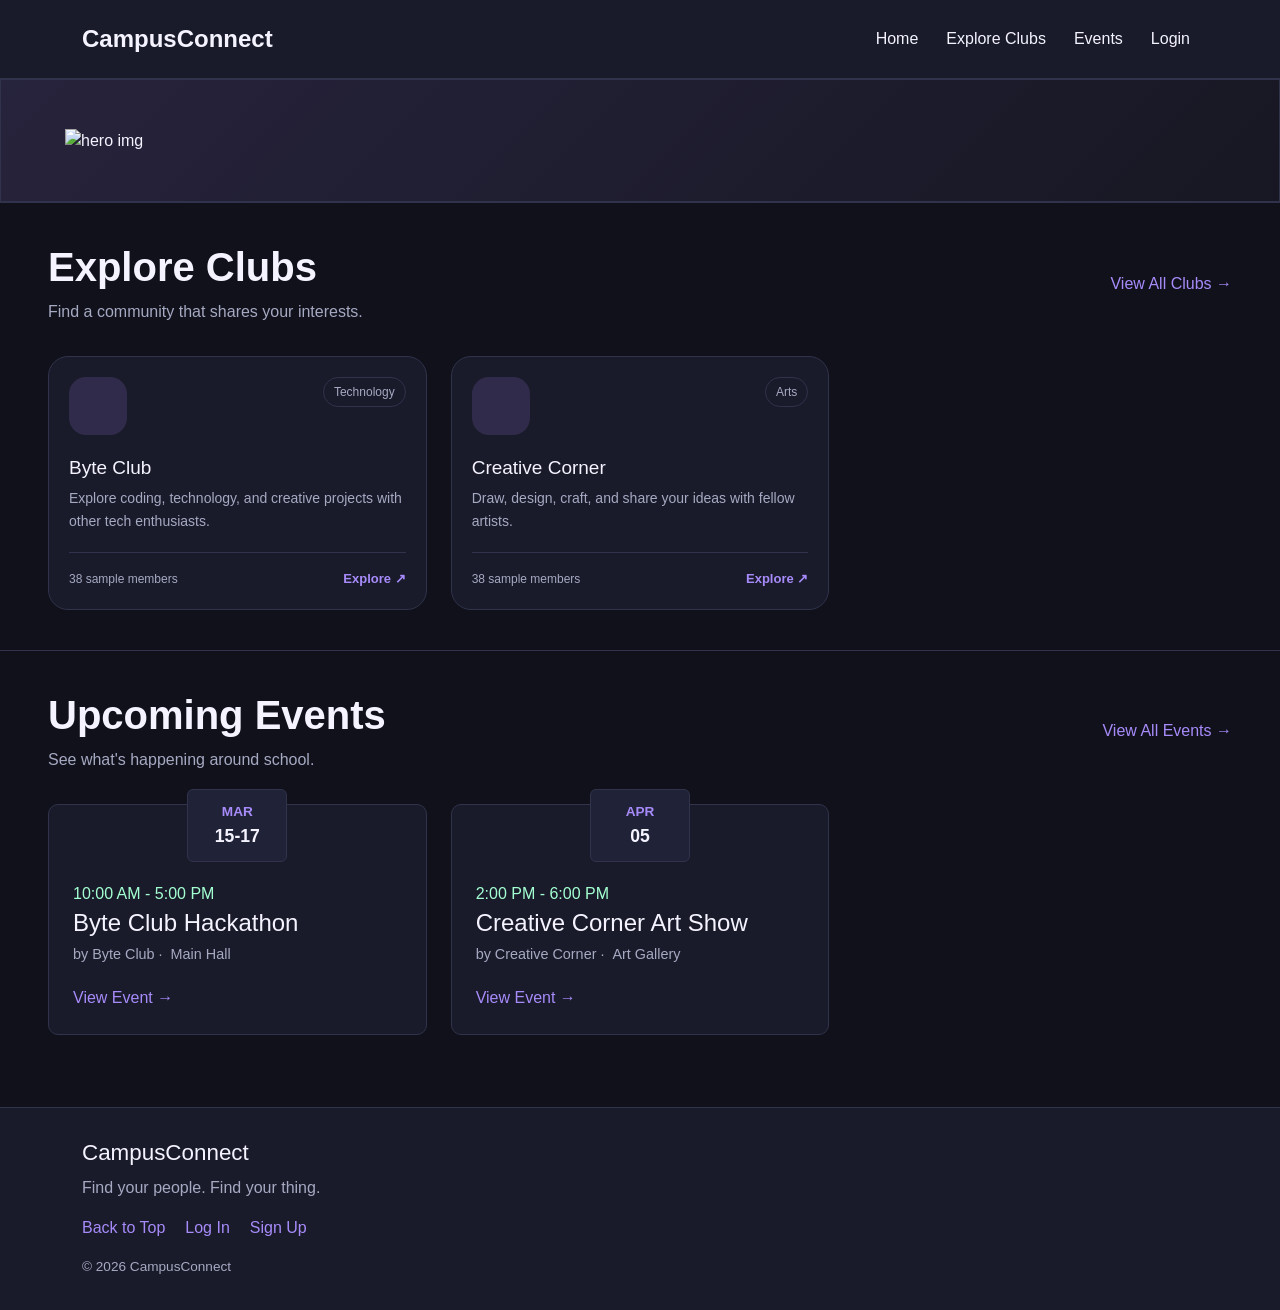
==== index.html @ 774f9bd3 "first commit" ====
<!doctype html>
<html lang="en">
  <head>
    <meta charset="UTF-8" />
    <meta name="viewport" content="width=device-width, initial-scale=1.0" />
    <title>CampusConnect</title>

    <link
      href="https://cdn.jsdelivr.net/npm/bootstrap@5.3.8/dist/css/bootstrap.min.css"
      rel="stylesheet"
    />
    <script src="https://cdn.jsdelivr.net/npm/bootstrap@5.3.8/dist/js/bootstrap.bundle.min.js"></script>

    <link rel="stylesheet" href="./style/main.css" />
    <link rel="stylesheet" href="./style/home.css" />
  </head>

  <body>
    <!-- Navbar -->
    <nav class="navbar navbar-expand-lg">
      <div class="container">
        <a href="index.html" class="navbar-brand">CampusConnect</a>

        <button
          class="navbar-toggler"
          type="button"
          data-bs-toggle="collapse"
          data-bs-target="#navbarNav"
          aria-controls="navbarNav"
          aria-expanded="false"
          aria-label="Toggle navigation"
        >
          <span class="navbar-toggler-icon"></span>
        </button>

        <div class="collapse navbar-collapse" id="navbarNav">
          <ul class="navbar-nav ms-auto">
            <li class="nav-item">
              <a class="nav-link" href="./index.html">Home</a>
            </li>
            <li class="nav-item">
              <a class="nav-link" href="./clubs.html" data-auth-required
                >Explore Clubs</a
              >
            </li>
            <li class="nav-item">
              <a class="nav-link" href="./events.html" data-auth-required
                >Events</a
              >
            </li>
            <li class="nav-item">
              <button id="logout-button" class="nav-link btn" type="button">
                Login
              </button>
            </li>
          </ul>
        </div>
      </div>
    </nav>

    <main>
      <!-- Hero -->
      <section id="hero">
        <div class="align-items-center row g-4">
          <div id="guest-hero" class="col-lg-8 hero-text hidden">
            <p class="hero-label">YOUR SCHOOL, YOUR COMMUNITY</p>

            <h1>
              Where you see <br />
              <span>events and clubs.</span>
            </h1>

            <p class="hero-description">
              Discover school clubs, join activities, and find events that match
              your interests.
            </p>

            <a href="./clubs.html" class="btn btn-primary" data-auth-required
              >Explore Clubs</a
            >
          </div>

          <div id="student-hero" class="col-lg-8 hero-text hidden">
            <div class="student-hero-slide">
              <div id="student-slide" class="student-slide"></div>
              <div id="student-slide-dots" class="slide-dots"></div>
            </div>
          </div>

          <div class="col-lg-4 col-md-6 hero-image">
            <img src="" alt="hero img" class="img-fluid" />
          </div>
        </div>
      </section>

      <!-- Explore Clubs -->
      <section id="clubs" class="content-section">
        <div class="section-heading">
          <div>
            <h1>Explore Clubs</h1>
            <p>Find a community that shares your interests.</p>
          </div>

          <a href="clubs.html" class="section-link" data-auth-required
            >View All Clubs →</a
          >
        </div>

        <div id="club-list" class="row g-4">
          <!-- Example club. Load real club data from Firestore later. -->
          <div class="col-12 col-lg-4 col-md-6">
            <div class="club-card">
              <div class="club-card-top">
                <div class="club-icon technology">
                  <i class=""></i>
                </div>

                <span class="club-category">Technology</span>
              </div>
              <h3 class="card-title">Byte Club</h3>
              <p class="description">
                Explore coding, technology, and creative projects with other
                tech enthusiasts.
              </p>
              <div class="club-card-footer">
                <span class="club-members"> 38 sample members </span>

                <a href="club.html" class="club-explore" data-auth-required>
                  Explore ↗
                </a>
              </div>
            </div>
          </div>

          <div class="col-12 col-lg-4 col-md-6">
            <div class="club-card">
              <div class="club-card-top">
                <div class="club-icon arts">
                  <i class=""></i>
                </div>

                <span class="club-category">Arts</span>
              </div>
              <h3 class="card-title">Creative Corner</h3>
              <p class="description">
                Draw, design, craft, and share your ideas with fellow artists.
              </p>
              <div class="club-card-footer">
                <span class="club-members"> 38 sample members </span>

                <a href="club.html" class="club-explore" data-auth-required>
                  Explore ↗
                </a>
              </div>
            </div>
          </div>
        </div>
      </section>

      <!-- Upcoming Events -->
      <section id="events" class="content-section">
        <div class="section-heading">
          <div>
            <h1>Upcoming Events</h1>
            <p>See what's happening around school.</p>
          </div>

          <a href="events.html" class="section-link" data-auth-required
            >View All Events →</a
          >
        </div>

        <div id="event-list">
          <!-- Example event. Load real event data from Firestore later. -->
          <div class="row g-4">
            <div class="col-12 col-lg-4 col-md-6">
              <div class="event-card">
                <div class="event-date">
                  <span class="event-month">MAR</span>
                  <span class="event-day">15-17</span>
                </div>

                <div class="event-details">
                  <span class="event-time">10:00 AM - 5:00 PM</span>
                  <h3 class="card-title">Byte Club Hackathon</h3>

                  <div class="d-flex align-items-center gap-2">
                    <span class="event-organizer">by Byte Club ·</span>
                    <span class="event-location">Main Hall</span>
                  </div>
                </div>

                <a href="events.html" class="card-link" data-auth-required
                  >View Event →</a
                >
              </div>
            </div>
            <div class="col-12 col-lg-4 col-md-6">
              <div class="event-card">
                <div class="event-date">
                  <span class="event-month">APR</span>
                  <span class="event-day">05</span>
                </div>

                <div class="event-details">
                  <span class="event-time">2:00 PM - 6:00 PM</span>
                  <h3 class="card-title">Creative Corner Art Show</h3>
                  <div class="d-flex align-items-center gap-2">
                    <span class="event-organizer">by Creative Corner ·</span>
                    <span class="event-location">Art Gallery</span>
                  </div>
                </div>

                <a href="events.html" class="card-link" data-auth-required
                  >View Event →</a
                >
              </div>
            </div>
          </div>
        </div>
      </section>
    </main>

    <!-- Footer -->
    <footer>
      <div class="container footer-content">
        <div>
          <h2>CampusConnect</h2>
          <p>Find your people. Find your thing.</p>
        </div>

        <nav class="footer-links" aria-label="Footer navigation">
          <a href="#hero">Back to Top</a>
          <a href="login.html">Log In</a>
          <a href="register.html">Sign Up</a>
        </nav>

        <p class="copyright">&copy; 2026 CampusConnect</p>
      </div>
    </footer>
    <script src="https://www.gstatic.com/firebasejs/10.13.2/firebase-app-compat.js"></script>
    <script src="https://www.gstatic.com/firebasejs/10.13.2/firebase-auth-compat.js"></script>
    <script src="https://www.gstatic.com/firebasejs/10.13.2/firebase-firestore-compat.js"></script>
    <script src="./script/firebase-config.js"></script>
    <script src="./script/home.js"></script>
    <script src="./script/guest.js"></script>
  </body>
</html>
---- style/main.css ----
/* Colors */
:root {
  --bg: #10111b;
  --surface: #191b2a;
  --surface-2: #202337;
  --border: #30334b;
  --text: #f4f3ff;
  --muted: #a6a9c2;
  --purple: #a78bfa;
  --purple-dark: #8b6fe8;
  --green: #a3ffd1;
  --red: #ff6b6b;
  --yellow: #ffdb86;
}

/* General styles */
body {
  margin: 0;
  background-color: var(--bg);
  color: var(--text);
  font-family: Arial, sans-serif;
}

p {
  color: var(--muted);
  line-height: 1.6;
}

a {
  color: var(--purple);
  text-decoration: none;
}

a:hover {
  color: var(--purple-dark);
  transition: color 0.2s;
}

.hidden {
  display: none;
}

.card-title {
  font-size: 1.5rem;
  margin: 0.2rem 0 0.4rem;
}
/* Navbar */
.navbar {
  background-color: var(--surface);
  border-bottom: 1px solid var(--border);
  padding: 1rem 0;
}

.navbar-brand {
  color: var(--text);
  font-size: 1.5rem;
  font-weight: bold;
}

.navbar-brand:hover {
  color: var(--purple);
}

.navbar-nav .nav-link {
  color: var(--text);
  margin-left: 0.75rem;
}

.navbar-nav .nav-link:hover {
  color: var(--purple);
}

.navbar-toggler {
  border-color: var(--border);
}

.navbar-toggler-icon {
  filter: invert(1);
}

/* Buttons */

.btn-primary {
  background-color: var(--purple);
  border-color: var(--purple);
  color: #171426 !important;
  padding: 0.65rem 1.2rem;
}

.btn-primary:hover {
  background-color: var(--purple-dark);
  border-color: var(--purple-dark);
  color: #171426;
}

.btn-outline-light {
  border-color: var(--border);
  color: var(--text);
}

.btn-outline-light:hover {
  background-color: var(--purple);
  border-color: var(--purple);
  color: #171426;
}

/* Content sections */
.content-section {
  padding: 2.5rem 3rem;
  border-top: 1px solid var(--border);
}

.content-section h1 {
  font-weight: 600;
}
.section-heading {
  display: flex;
  align-items: center;
  justify-content: space-between;
  gap: 1rem;
  margin-bottom: 2rem;
}

.section-heading h2 {
  font-size: 1.8rem;
  margin-bottom: 0.4rem;
}

.section-heading p {
  margin-bottom: 0;
}

.section-link {
  white-space: nowrap;
}

.form-control {
  background-color: var(--surface);
  border-color: var(--border);
  color: var(--text);
}

.form-control::placeholder {
  color: var(--muted);
}

.form-control:focus {
  background-color: var(--surface);
  border-color: var(--purple);
  color: var(--text);
  box-shadow: none;
}

/* Footer */
footer {
  margin-top: 2rem;
  background-color: var(--surface);
  border-top: 1px solid var(--border);
  padding: 2rem 0;
}

.footer-content h2 {
  font-size: 1.4rem;
}

.footer-links {
  display: flex;
  flex-wrap: wrap;
  gap: 1.25rem;
  margin: 1rem 0;
}

.copyright {
  margin: 0;
  font-size: 0.85rem;
}

/* Small screens */
@media (max-width: 576px) {
  .section-heading {
    align-items: flex-start;
    flex-direction: column;
  }
}
---- style/home.css ----
/* Hero section */
#hero {
  background: linear-gradient(
    135deg,
    rgba(167, 139, 250, 0.15),
    rgba(24, 24, 36, 0.9)
  );
  border: 1px solid var(--border);
  padding: 3rem 4rem;
}

.hero-label {
  color: var(--purple);
  font-size: 0.85rem;
  font-weight: bold;
  letter-spacing: 1px;
}

#hero h1 {
  font-size: clamp(3rem, 5vw, 5rem);
  font-weight: bold;
  line-height: 1.2;
  margin-bottom: 1.25rem;
}

#hero h1 span {
  color: var(--purple);
}

.hero-text {
  position: relative;
}

.student-hero-slide {
  display: flex;
  flex-direction: column;
  gap: 1rem;
}

.student-slide {
  padding: 1rem;
}

.student-slide-top {
  display: flex;
  justify-content: space-between;
  gap: 1rem;
  align-items: center;
  margin-bottom: 0.5rem;
}

.student-club-name {
  color: var(--green);
  font-size: 0.8rem;
  font-weight: 700;
  text-transform: uppercase;
  text-align: right;
}

.student-slide h1 {
  font-size: 2rem;
  margin: 0.5rem 0;
}

.student-slide-subtitle {
  color: var(--text);
  font-size: 1.1rem;
  margin: 0.5rem 0;
}

.student-slide-actions {
  display: flex;
  flex-wrap: wrap;
  gap: 0.75rem;
  margin: 0.75rem 0;
}

.slide-dots {
  display: flex;
  gap: 0.5rem;
}

.slide-dot {
  width: 12px;
  height: 12px;
  border-radius: 50%;
  border: none;
  background: rgba(255, 255, 255, 0.2);
  padding: 0;
}

.slide-dot.active {
  background: var(--purple);
}
/* Club cards */
.club-card {
  display: flex;
  flex-direction: column;
  background-color: var(--surface);
  border: 1px solid var(--border);
  border-radius: 20px;
  padding: 20px;
  min-height: 250px;
  transition: 0.1s ease-in;
}

.club-card:hover {
  border-color: var(--purple);
  transform: translateY(-2px);
}

.club-card-top {
  display: flex;
  justify-content: space-between;
  align-items: flex-start;
  margin-bottom: 18px;
}

.club-icon {
  width: 58px;
  height: 58px;
  display: flex;
  align-items: center;
  justify-content: center;
  border-radius: 17px;
  font-size: 24px;

  background-color: #302b4a;
  color: #b6a2ff;
}

.club-category {
  padding: 5px 10px;
  border: 1px solid var(--border);
  border-radius: 20px;
  color: var(--muted);
  font-size: 12px;
}

.club-card h3 {
  color: var(--text);
  font-size: 19px;
  margin-bottom: 8px;
}

.club-card p {
  color: var(--muted);
  font-size: 14px;
  line-height: 1.6;
  margin-bottom: 20px;
}
.club-card-footer {
  display: flex;
  justify-content: space-between;
  align-items: center;
  gap: 10px;
  border-top: 1px solid var(--border);
  padding-top: 16px;
  margin-top: auto;
}

.club-members {
  color: var(--muted);
  font-size: 12px;
}

.club-explore {
  color: var(--purple);
  font-size: 13px;
  font-weight: 600;
  text-decoration: none;
}

.club-explore:hover {
  color: var(--text);
}

/* Event list */
.event-card {
  display: flex;
  flex-direction: column;
  height: 100%;
  padding: 1.5rem;
  background-color: var(--surface);
  border: 1px solid var(--border);
  border-radius: 10px;
  transition: 0.1s ease-in;
}

.event-date {
  position: relative;
  top: -40px;
  align-self: center;
  text-align: center;
  width: 100px;
  padding: 0.75rem;
  background-color: var(--surface-2);
  border: 1px solid var(--border);
  border-radius: 6px;
  transition: 0.1s ease-in;
}

.event-card:hover {
  border-color: var(--purple);
  transform: translateY(-2px);
  .event-date {
    border-color: var(--purple);
  }
}

.event-month {
  display: block;
  color: var(--purple);
  font-size: 0.85rem;
  font-weight: bold;
}

.event-day {
  display: block;
  color: var(--text);
  font-size: 1.1rem;
  font-weight: bold;
}

.event-details {
  flex: 1;
  position: relative;
  top: -20px;
}

.event-details .event-time {
  color: var(--green);

  margin-bottom: 0.4rem;
}

.event-organizer,
.event-location {
  font-size: 0.9rem;
  color: var(--muted);
}

.event-card > .card-link {
  white-space: nowrap;
}

@media (max-width: 546px) {
  #hero {
    padding: 2rem 0.5rem;
  }
  #hero img {
    display: none;
  }
  .event-item {
    align-items: flex-start;
    flex-wrap: wrap;
    gap: 1rem;
  }

  .event-details {
    min-width: 180px;
  }

  .event-item > .card-link {
    margin-left: calc(75px + 1rem);
  }
}
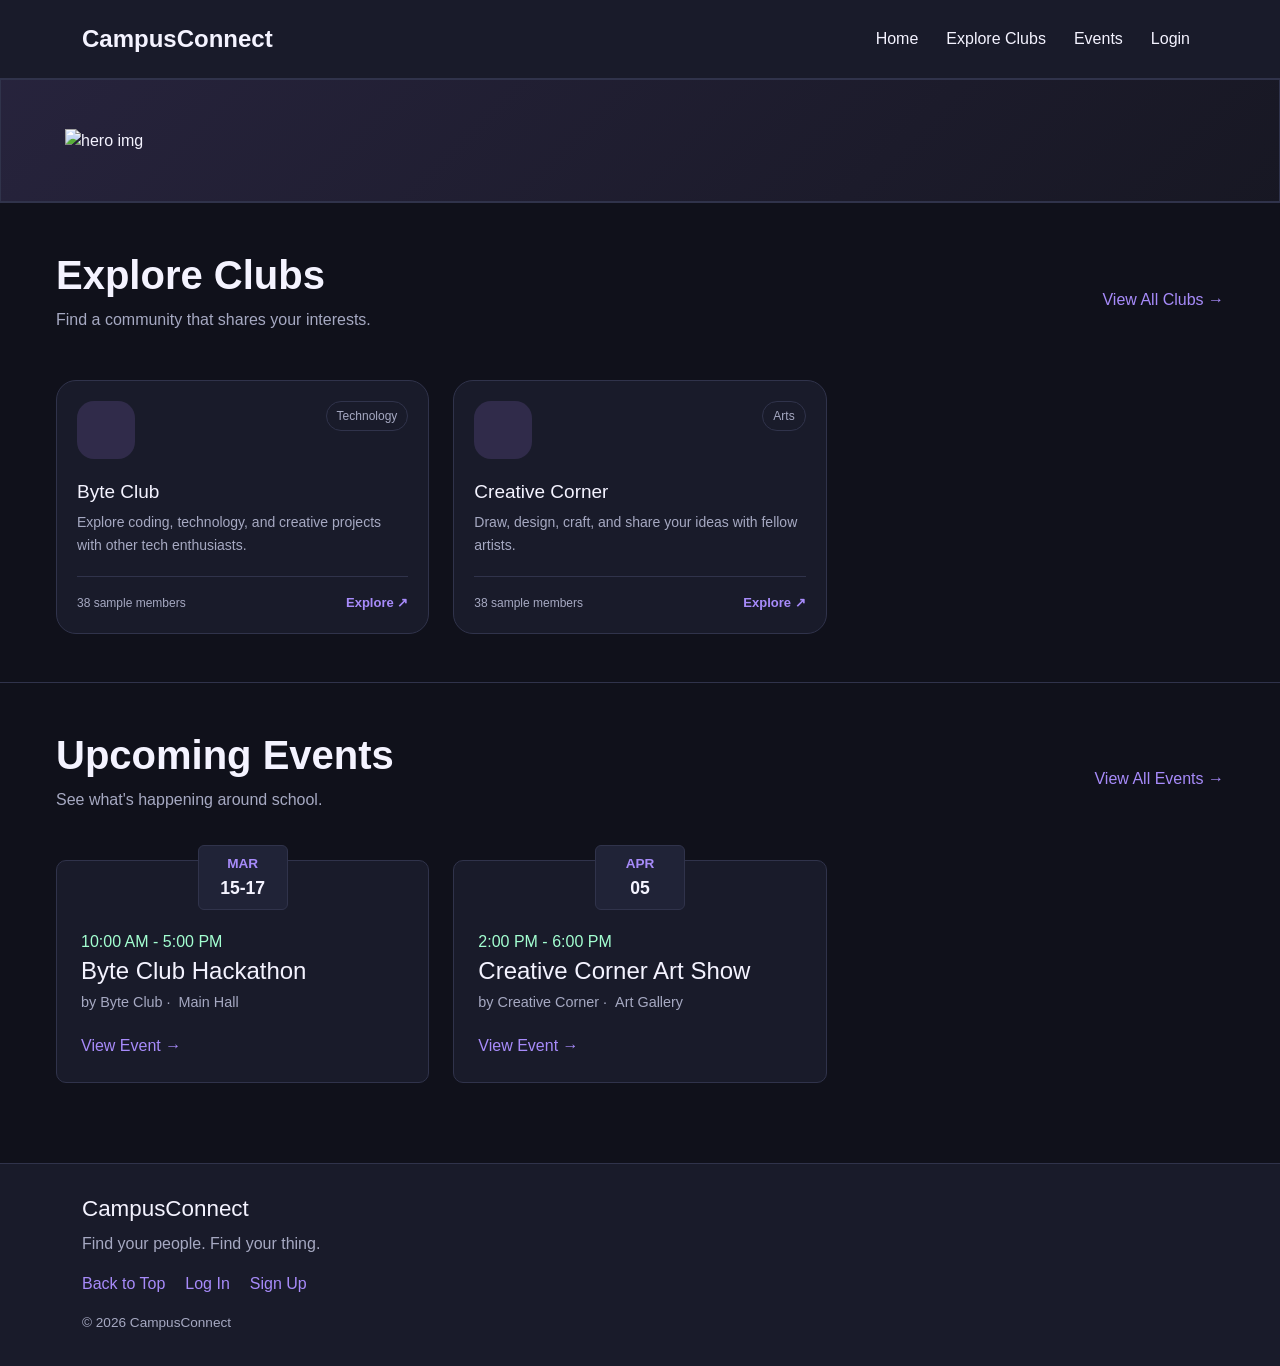
==== commit 4c0bbeb4: "giao diện clubs và events" ====
--- a/index.html
+++ b/index.html
@@ -63,7 +63,7 @@
       <section id="hero">
         <div class="align-items-center row g-4">
           <div id="guest-hero" class="col-lg-8 hero-text hidden">
-            <p class="hero-label">YOUR SCHOOL, YOUR COMMUNITY</p>
+            <p class="label">YOUR SCHOOL, YOUR COMMUNITY</p>
 
             <h1>
               Where you see <br />
@@ -76,7 +76,7 @@
             </p>
 
             <a href="./clubs.html" class="btn btn-primary" data-auth-required
-              >Explore Clubs</a
+              >Clubs</a
             >
           </div>
 
--- a/style/main.css
+++ b/style/main.css
@@ -3,8 +3,14 @@
   --bg: #10111b;
   --surface: #191b2a;
   --surface-2: #202337;
+  --surface-highlight: linear-gradient(
+    135deg,
+    rgba(167, 139, 250, 0.15),
+    rgba(24, 24, 36, 0.9)
+  );
   --border: #30334b;
   --text: #f4f3ff;
+  --text-dark: #171426;
   --muted: #a6a9c2;
   --purple: #a78bfa;
   --purple-dark: #8b6fe8;
@@ -43,6 +49,13 @@
 .card-title {
   font-size: 1.5rem;
   margin: 0.2rem 0 0.4rem;
+}
+
+.label {
+  color: var(--purple);
+  font-size: 0.9rem;
+  font-weight: bold;
+  letter-spacing: 1px;
 }
 /* Navbar */
 .navbar {
@@ -83,14 +96,14 @@
 .btn-primary {
   background-color: var(--purple);
   border-color: var(--purple);
-  color: #171426 !important;
+  color: var(--text-dark) !important;
   padding: 0.65rem 1.2rem;
 }
 
 .btn-primary:hover {
   background-color: var(--purple-dark);
   border-color: var(--purple-dark);
-  color: #171426;
+  color: var(--text-dark);
 }
 
 .btn-outline-light {
@@ -101,33 +114,25 @@
 .btn-outline-light:hover {
   background-color: var(--purple);
   border-color: var(--purple);
-  color: #171426;
+  color: var(--text-dark);
 }
 
 /* Content sections */
 .content-section {
-  padding: 2.5rem 3rem;
+  padding: 3rem 3.5rem;
   border-top: 1px solid var(--border);
 }
 
 .content-section h1 {
   font-weight: 600;
 }
+
 .section-heading {
   display: flex;
   align-items: center;
   justify-content: space-between;
   gap: 1rem;
   margin-bottom: 2rem;
-}
-
-.section-heading h2 {
-  font-size: 1.8rem;
-  margin-bottom: 0.4rem;
-}
-
-.section-heading p {
-  margin-bottom: 0;
 }
 
 .section-link {
--- a/style/home.css
+++ b/style/home.css
@@ -1,19 +1,8 @@
 /* Hero section */
 #hero {
-  background: linear-gradient(
-    135deg,
-    rgba(167, 139, 250, 0.15),
-    rgba(24, 24, 36, 0.9)
-  );
+  background: var(--surface-highlight);
   border: 1px solid var(--border);
   padding: 3rem 4rem;
-}
-
-.hero-label {
-  color: var(--purple);
-  font-size: 0.85rem;
-  font-weight: bold;
-  letter-spacing: 1px;
 }
 
 #hero h1 {
@@ -192,8 +181,8 @@
   top: -40px;
   align-self: center;
   text-align: center;
-  width: 100px;
-  padding: 0.75rem;
+  width: 90px;
+  padding: 0.5rem;
   background-color: var(--surface-2);
   border: 1px solid var(--border);
   border-radius: 6px;
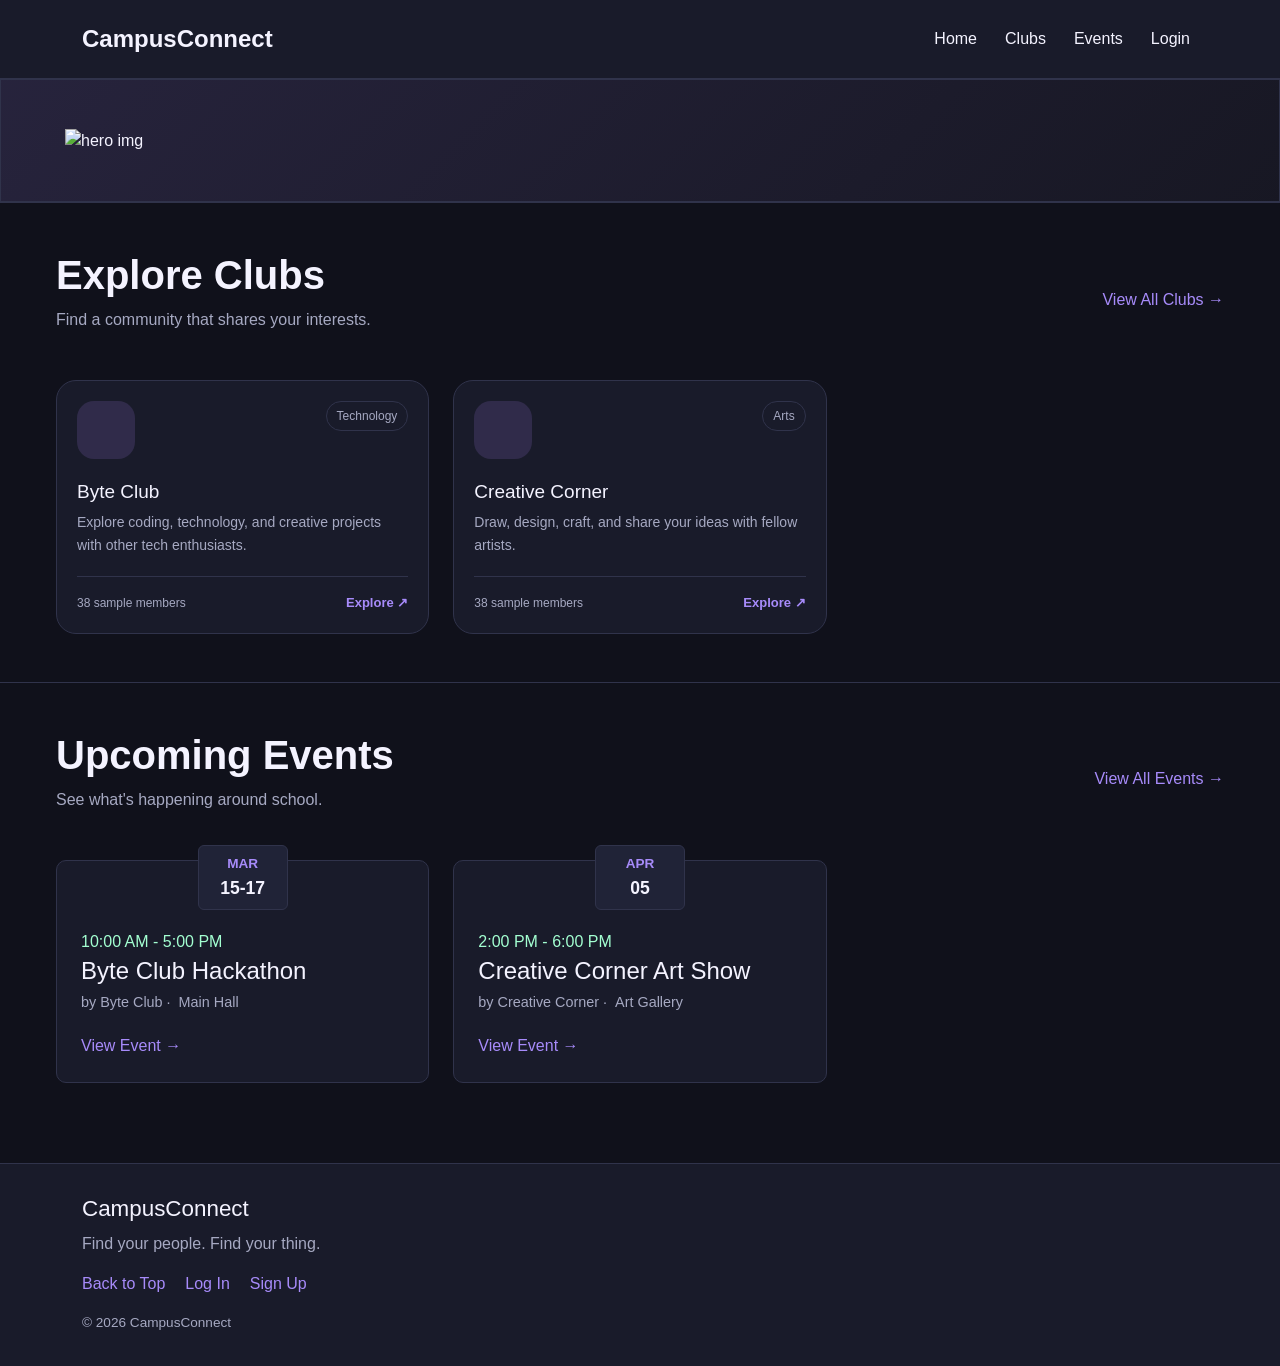
==== commit c59ab612: "admin" ====
--- a/index.html
+++ b/index.html
@@ -40,7 +40,7 @@
             </li>
             <li class="nav-item">
               <a class="nav-link" href="./clubs.html" data-auth-required
-                >Explore Clubs</a
+                >Clubs</a
               >
             </li>
             <li class="nav-item">
@@ -62,7 +62,7 @@
       <!-- Hero -->
       <section id="hero">
         <div class="align-items-center row g-4">
-          <div id="guest-hero" class="col-lg-8 hero-text hidden">
+          <div id="guest-hero" class="col-lg-7 col-md-6 hero-text hidden">
             <p class="label">YOUR SCHOOL, YOUR COMMUNITY</p>
 
             <h1>
@@ -80,20 +80,19 @@
             >
           </div>
 
-          <div id="student-hero" class="col-lg-8 hero-text hidden">
+          <div id="student-hero" class="col-lg-7 col-md-6 hero-text hidden">
             <div class="student-hero-slide">
               <div id="student-slide" class="student-slide"></div>
               <div id="student-slide-dots" class="slide-dots"></div>
             </div>
           </div>
 
-          <div class="col-lg-4 col-md-6 hero-image">
+          <div class="col-lg-5 col-md-6 hero-image">
             <img src="" alt="hero img" class="img-fluid" />
           </div>
         </div>
       </section>
 
-      <!-- Explore Clubs -->
       <section id="clubs" class="content-section">
         <div class="section-heading">
           <div>
@@ -107,7 +106,6 @@
         </div>
 
         <div id="club-list" class="row g-4">
-          <!-- Example club. Load real club data from Firestore later. -->
           <div class="col-12 col-lg-4 col-md-6">
             <div class="club-card">
               <div class="club-card-top">
--- a/style/main.css
+++ b/style/main.css
@@ -81,6 +81,10 @@
 
 .navbar-nav .nav-link:hover {
   color: var(--purple);
+}
+
+.navbar-nav .nav-link:active {
+  color: var(--purple-dark);
 }
 
 .navbar-toggler {
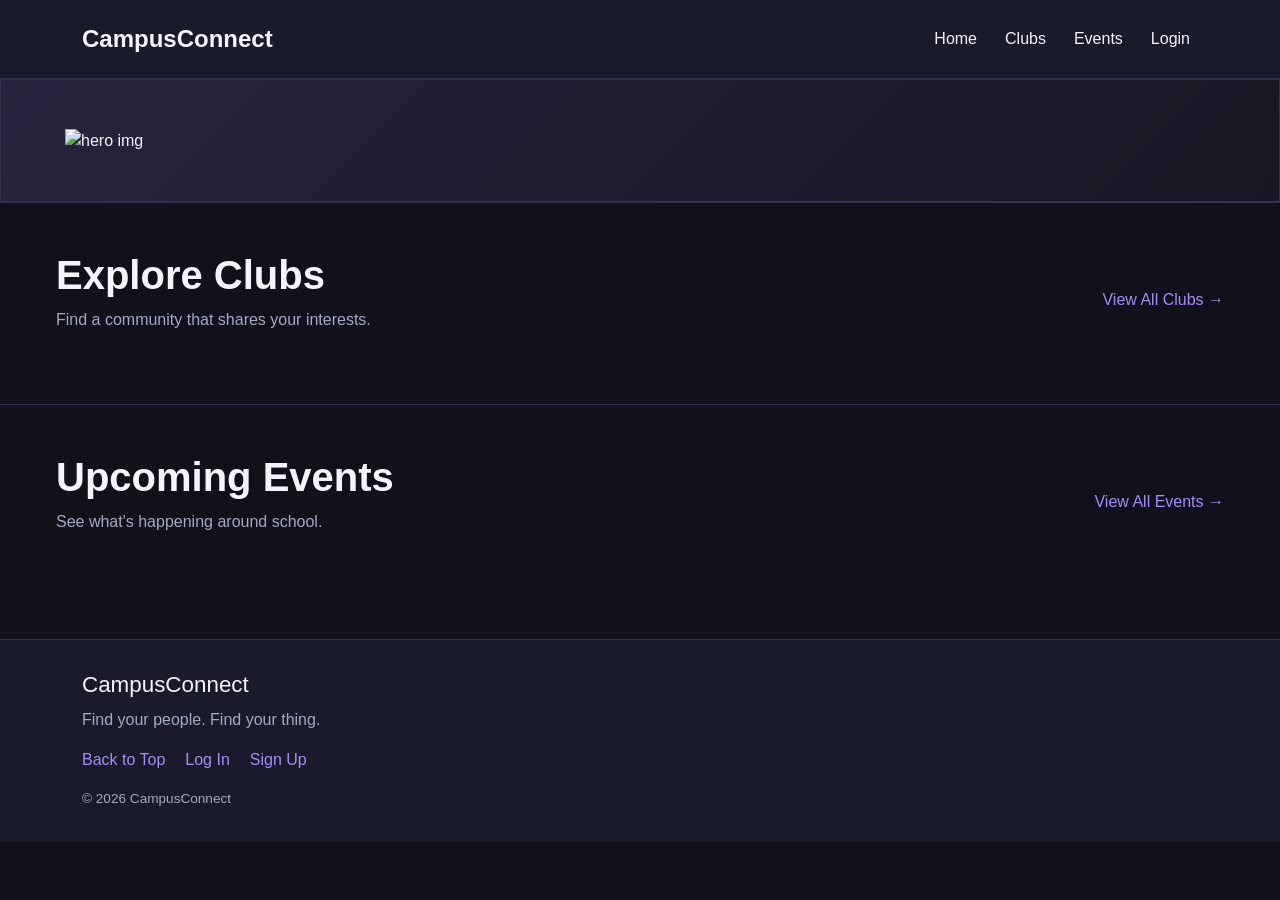
==== commit 37c4d89f: "school feature" ====
--- a/index.html
+++ b/index.html
@@ -11,6 +11,10 @@
     />
     <script src="https://cdn.jsdelivr.net/npm/bootstrap@5.3.8/dist/js/bootstrap.bundle.min.js"></script>
 
+    <link
+      rel="stylesheet"
+      href="https://cdnjs.cloudflare.com/ajax/libs/font-awesome/7.3.1/css/all.min.css"
+    />
     <link rel="stylesheet" href="./style/main.css" />
     <link rel="stylesheet" href="./style/home.css" />
   </head>
@@ -105,54 +109,7 @@
           >
         </div>
 
-        <div id="club-list" class="row g-4">
-          <div class="col-12 col-lg-4 col-md-6">
-            <div class="club-card">
-              <div class="club-card-top">
-                <div class="club-icon technology">
-                  <i class=""></i>
-                </div>
-
-                <span class="club-category">Technology</span>
-              </div>
-              <h3 class="card-title">Byte Club</h3>
-              <p class="description">
-                Explore coding, technology, and creative projects with other
-                tech enthusiasts.
-              </p>
-              <div class="club-card-footer">
-                <span class="club-members"> 38 sample members </span>
-
-                <a href="club.html" class="club-explore" data-auth-required>
-                  Explore ↗
-                </a>
-              </div>
-            </div>
-          </div>
-
-          <div class="col-12 col-lg-4 col-md-6">
-            <div class="club-card">
-              <div class="club-card-top">
-                <div class="club-icon arts">
-                  <i class=""></i>
-                </div>
-
-                <span class="club-category">Arts</span>
-              </div>
-              <h3 class="card-title">Creative Corner</h3>
-              <p class="description">
-                Draw, design, craft, and share your ideas with fellow artists.
-              </p>
-              <div class="club-card-footer">
-                <span class="club-members"> 38 sample members </span>
-
-                <a href="club.html" class="club-explore" data-auth-required>
-                  Explore ↗
-                </a>
-              </div>
-            </div>
-          </div>
-        </div>
+        <div id="club-list" class="row g-4"></div>
       </section>
 
       <!-- Upcoming Events -->
@@ -170,51 +127,7 @@
 
         <div id="event-list">
           <!-- Example event. Load real event data from Firestore later. -->
-          <div class="row g-4">
-            <div class="col-12 col-lg-4 col-md-6">
-              <div class="event-card">
-                <div class="event-date">
-                  <span class="event-month">MAR</span>
-                  <span class="event-day">15-17</span>
-                </div>
-
-                <div class="event-details">
-                  <span class="event-time">10:00 AM - 5:00 PM</span>
-                  <h3 class="card-title">Byte Club Hackathon</h3>
-
-                  <div class="d-flex align-items-center gap-2">
-                    <span class="event-organizer">by Byte Club ·</span>
-                    <span class="event-location">Main Hall</span>
-                  </div>
-                </div>
-
-                <a href="events.html" class="card-link" data-auth-required
-                  >View Event →</a
-                >
-              </div>
-            </div>
-            <div class="col-12 col-lg-4 col-md-6">
-              <div class="event-card">
-                <div class="event-date">
-                  <span class="event-month">APR</span>
-                  <span class="event-day">05</span>
-                </div>
-
-                <div class="event-details">
-                  <span class="event-time">2:00 PM - 6:00 PM</span>
-                  <h3 class="card-title">Creative Corner Art Show</h3>
-                  <div class="d-flex align-items-center gap-2">
-                    <span class="event-organizer">by Creative Corner ·</span>
-                    <span class="event-location">Art Gallery</span>
-                  </div>
-                </div>
-
-                <a href="events.html" class="card-link" data-auth-required
-                  >View Event →</a
-                >
-              </div>
-            </div>
-          </div>
+          <div class="row g-4"></div>
         </div>
       </section>
     </main>
--- a/style/main.css
+++ b/style/main.css
@@ -83,7 +83,7 @@
   color: var(--purple);
 }
 
-.navbar-nav .nav-link:active {
+.navbar-nav .nav-link.active {
   color: var(--purple-dark);
 }
 
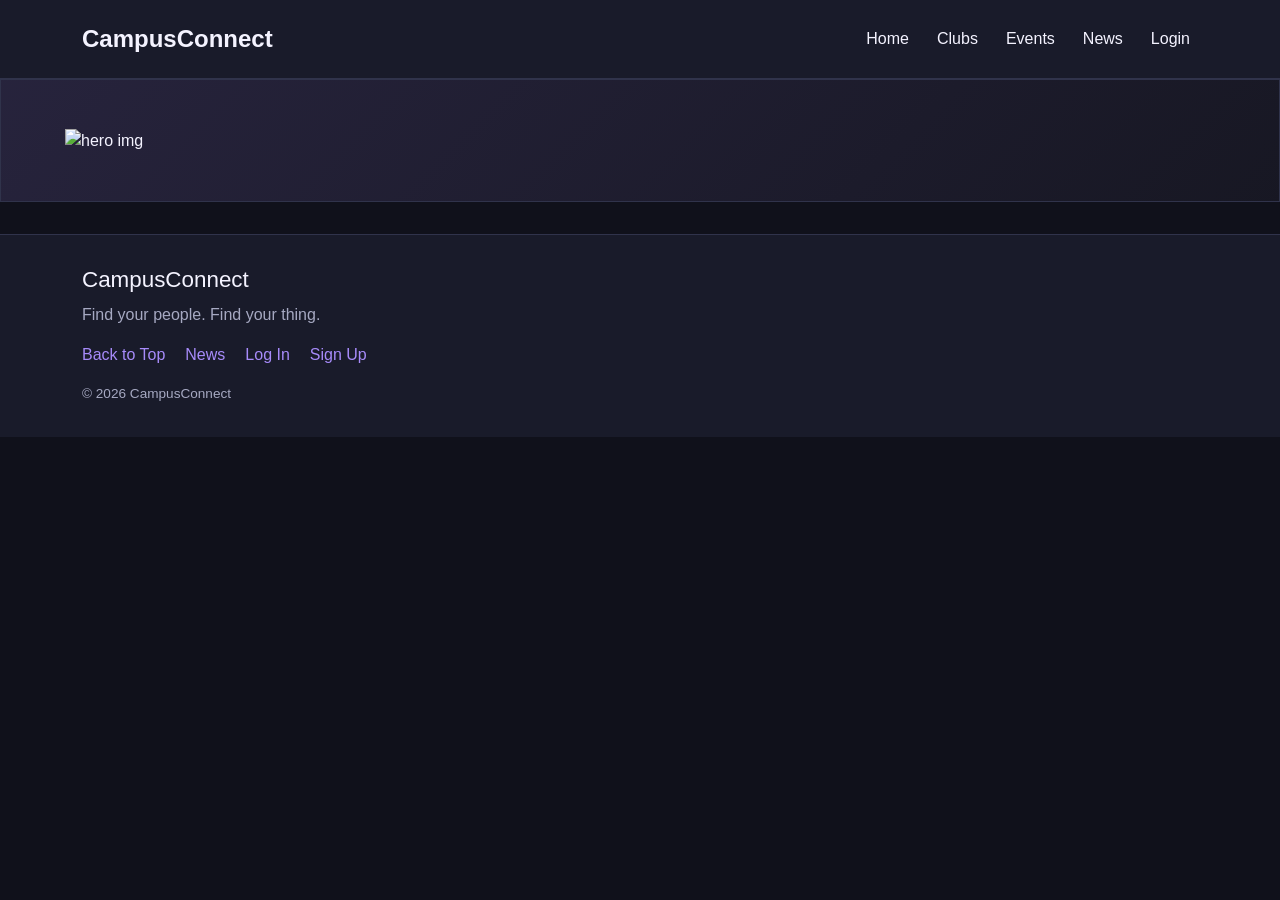
==== commit c3a5a9d0: "admin simplified and news" ====
--- a/index.html
+++ b/index.html
@@ -17,6 +17,7 @@
     />
     <link rel="stylesheet" href="./style/main.css" />
     <link rel="stylesheet" href="./style/home.css" />
+    <link rel="stylesheet" href="./style/news.css" />
   </head>
 
   <body>
@@ -53,6 +54,9 @@
               >
             </li>
             <li class="nav-item">
+              <a class="nav-link" href="./news.html" data-auth-required>News</a>
+            </li>
+            <li class="nav-item">
               <button id="logout-button" class="nav-link btn" type="button">
                 Login
               </button>
@@ -71,17 +75,15 @@
 
             <h1>
               Where you see <br />
-              <span>events and clubs.</span>
+              <span>news, events, and clubs.</span>
             </h1>
 
             <p class="hero-description">
-              Discover school clubs, join activities, and find events that match
-              your interests.
+              Discover school news and clubs, join activities, and find events
+              that match your interests.
             </p>
 
-            <a href="./clubs.html" class="btn btn-primary" data-auth-required
-              >Clubs</a
-            >
+            <a href="./register.html" class="btn btn-primary">Get Started</a>
           </div>
 
           <div id="student-hero" class="col-lg-7 col-md-6 hero-text hidden">
@@ -97,39 +99,165 @@
         </div>
       </section>
 
-      <section id="clubs" class="content-section">
-        <div class="section-heading">
-          <div>
-            <h1>Explore Clubs</h1>
-            <p>Find a community that shares your interests.</p>
-          </div>
-
-          <a href="clubs.html" class="section-link" data-auth-required
-            >View All Clubs →</a
+      <div id="guest-content" class="hidden">
+        <section id="features" class="content-section">
+          <div class="section-heading">
+            <div>
+              <p class="label">CAMPUS LIFE, CONNECTED</p>
+              <h1>Everything happening at your school</h1>
+              <p>One place to find your community and get involved.</p>
+            </div>
+          </div>
+
+          <div class="row g-4">
+            <div class="col-12 col-sm-6 col-lg-3">
+              <article class="guest-card">
+                <i class="fa-solid fa-people-group" aria-hidden="true"></i>
+                <h2>Find your community</h2>
+                <p>
+                  Explore student clubs and discover people who share your
+                  interests.
+                </p>
+              </article>
+            </div>
+            <div class="col-12 col-sm-6 col-lg-3">
+              <article class="guest-card">
+                <i class="fa-regular fa-calendar-check" aria-hidden="true"></i>
+                <h2>Stay in the know</h2>
+                <p>
+                  Keep up with school events, activities, and what's coming up
+                  next.
+                </p>
+              </article>
+            </div>
+            <div class="col-12 col-sm-6 col-lg-3">
+              <article class="guest-card">
+                <i class="fa-solid fa-school" aria-hidden="true"></i>
+                <h2>All in one place</h2>
+                <p>
+                  See your school's clubs, events, and updates in one place.
+                </p>
+              </article>
+            </div>
+            <div class="col-12 col-sm-6 col-lg-3">
+              <article class="guest-card">
+                <i class="fa-regular fa-newspaper" aria-hidden="true"></i>
+                <h2>Read campus news</h2>
+                <p>
+                  Catch the latest announcements and stories from your school.
+                </p>
+              </article>
+            </div>
+          </div>
+        </section>
+
+        <section id="school-setup" class="content-section">
+          <div class="section-heading">
+            <div>
+              <p class="label">GET STARTED</p>
+              <h1>Set up your school community</h1>
+              <p>It only takes a few steps to get connected.</p>
+            </div>
+          </div>
+
+          <ol class="setup-steps">
+            <li>
+              <span>01</span>
+              <div>
+                <h2>Create your account</h2>
+                <p>Sign up with your name and email address.</p>
+              </div>
+            </li>
+            <li>
+              <span>02</span>
+              <div>
+                <h2>Choose your school</h2>
+                <p>Select your school from the list during registration.</p>
+              </div>
+            </li>
+            <li>
+              <span>03</span>
+              <div>
+                <h2>Explore and get involved</h2>
+                <p>
+                  Once logged in, browse your school's clubs, news, and upcoming
+                  events.
+                </p>
+              </div>
+            </li>
+          </ol>
+          <p class="school-help">
+            Don't see your school? Contact your school administrator to ask
+            about getting it added to CampusConnect.
+          </p>
+          <a href="./register.html" class="btn btn-primary"
+            >Create an Account</a
           >
-        </div>
-
-        <div id="club-list" class="row g-4"></div>
-      </section>
-
-      <!-- Upcoming Events -->
-      <section id="events" class="content-section">
-        <div class="section-heading">
-          <div>
-            <h1>Upcoming Events</h1>
-            <p>See what's happening around school.</p>
-          </div>
-
-          <a href="events.html" class="section-link" data-auth-required
-            >View All Events →</a
-          >
-        </div>
-
-        <div id="event-list">
-          <!-- Example event. Load real event data from Firestore later. -->
-          <div class="row g-4"></div>
-        </div>
-      </section>
+        </section>
+
+        <section id="contact" class="content-section">
+          <div class="guest-contact">
+            <div>
+              <p class="label">NEED A HAND?</p>
+              <h1>We're here to help you get connected.</h1>
+              <p>
+                For questions about your school or account, reach out to your
+                school's CampusConnect administrator.
+              </p>
+            </div>
+            <a href="./login.html" class="btn btn-outline-light">Log In</a>
+          </div>
+        </section>
+      </div>
+
+      <div id="student-content" class="hidden">
+        <section id="clubs" class="content-section">
+          <div class="section-heading">
+            <div>
+              <h1>Explore Clubs</h1>
+              <p>Find a community that shares your interests.</p>
+            </div>
+
+            <a href="clubs.html" class="section-link" data-auth-required
+              >View All Clubs →</a
+            >
+          </div>
+
+          <div id="club-list" class="row g-4"></div>
+        </section>
+
+        <!-- Upcoming Events -->
+        <section id="events" class="content-section">
+          <div class="section-heading">
+            <div>
+              <h1>Upcoming Events</h1>
+              <p>See what's happening around school.</p>
+            </div>
+
+            <a href="events.html" class="section-link" data-auth-required
+              >View All Events →</a
+            >
+          </div>
+
+          <div id="event-list">
+            <!-- Example event. Load real event data from Firestore later. -->
+            <div class="row g-4"></div>
+          </div>
+        </section>
+
+        <section id="news" class="content-section">
+          <div class="section-heading">
+            <div>
+              <h1>Latest News</h1>
+              <p>Stay up to date with what's happening around campus.</p>
+            </div>
+            <a href="news.html" class="section-link" data-auth-required
+              >View All News →</a
+            >
+          </div>
+          <div id="home-news-list" class="row g-4"></div>
+        </section>
+      </div>
     </main>
 
     <!-- Footer -->
@@ -142,6 +270,7 @@
 
         <nav class="footer-links" aria-label="Footer navigation">
           <a href="#hero">Back to Top</a>
+          <a href="news.html" data-auth-required>News</a>
           <a href="login.html">Log In</a>
           <a href="register.html">Sign Up</a>
         </nav>
--- a/style/home.css
+++ b/style/home.css
@@ -81,6 +81,85 @@
 .slide-dot.active {
   background: var(--purple);
 }
+
+/* Guest homepage */
+.guest-card {
+  height: 100%;
+  padding: 1.5rem;
+  background-color: var(--surface);
+  border: 1px solid var(--border);
+  border-radius: 16px;
+}
+
+.guest-card > i {
+  margin-bottom: 1rem;
+  color: var(--purple);
+  font-size: 1.75rem;
+}
+
+.guest-card h2,
+.setup-steps h2 {
+  color: var(--text);
+  font-size: 1.2rem;
+}
+
+.guest-card p,
+.setup-steps p {
+  margin-bottom: 0;
+}
+
+.setup-steps {
+  display: grid;
+  grid-template-columns: repeat(3, minmax(0, 1fr));
+  gap: 1.5rem;
+  margin: 0 0 1.5rem;
+  padding: 0;
+  list-style: none;
+}
+
+.setup-steps li {
+  display: flex;
+  align-items: flex-start;
+  gap: 1rem;
+  padding: 1.25rem;
+  background-color: var(--surface);
+  border: 1px solid var(--border);
+  border-radius: 12px;
+}
+
+.setup-steps li > span {
+  color: var(--purple);
+  font-size: 1.1rem;
+  font-weight: 700;
+}
+
+.setup-steps h2 {
+  margin-bottom: 0.5rem;
+}
+
+.school-help {
+  margin-bottom: 1.25rem;
+}
+
+.guest-contact {
+  display: flex;
+  align-items: center;
+  justify-content: space-between;
+  gap: 2rem;
+  padding: 2rem;
+  background: var(--surface-highlight);
+  border: 1px solid var(--border);
+  border-radius: 16px;
+}
+
+.guest-contact h1 {
+  font-size: clamp(1.75rem, 3vw, 2.5rem);
+}
+
+.guest-contact p:last-child {
+  margin-bottom: 0;
+}
+
 /* Club cards */
 .club-card {
   display: flex;
@@ -113,7 +192,6 @@
   justify-content: center;
   border-radius: 17px;
   font-size: 24px;
-
   background-color: #302b4a;
   color: #b6a2ff;
 }
@@ -253,4 +331,14 @@
   .event-item > .card-link {
     margin-left: calc(75px + 1rem);
   }
-}
+
+  .setup-steps {
+    grid-template-columns: 1fr;
+  }
+
+  .guest-contact {
+    align-items: flex-start;
+    flex-direction: column;
+    padding: 1.5rem;
+  }
+}
--- a/style/news.css
+++ b/style/news.css
@@ -0,0 +1,197 @@
+.news-heading {
+  padding: 3rem 0 2rem;
+}
+
+.news-heading h1 {
+  font-size: clamp(2.2rem, 5vw, 3.5rem);
+  font-weight: bold;
+  margin-bottom: 0.75rem;
+}
+
+.news-heading h1 span {
+  color: var(--purple);
+}
+
+.news-heading > .container > p:last-child {
+  margin-bottom: 0;
+}
+
+.news-content {
+  padding-bottom: 2rem;
+}
+
+.news-section {
+  padding: 2.5rem 0;
+  border-top: 1px solid var(--border);
+}
+
+.news-section .section-heading {
+  margin-bottom: 1.5rem;
+}
+
+.news-section .section-heading h2 {
+  font-size: 1.6rem;
+  margin-bottom: 0.5rem;
+}
+
+.news-section .section-heading p {
+  margin-bottom: 0;
+}
+
+.featured-news {
+  display: flex;
+  align-items: center;
+  justify-content: space-between;
+  gap: 2rem;
+  padding: clamp(1.5rem, 4vw, 3rem);
+  background: var(--surface-highlight);
+  border: 1px solid var(--border);
+  border-radius: 16px;
+}
+
+.featured-news-copy {
+  max-width: 720px;
+}
+
+.featured-news h3 {
+  margin: 0.65rem 0;
+  font-size: clamp(1.6rem, 4vw, 2.5rem);
+}
+
+.featured-news-copy > p {
+  margin-bottom: 1rem;
+}
+
+.featured-news-art {
+  display: grid;
+  place-items: center;
+  flex: 0 0 150px;
+  width: 150px;
+  height: 150px;
+  color: var(--purple);
+  background: var(--surface-2);
+  border: 1px solid var(--border);
+  border-radius: 24px;
+  font-size: 4rem;
+}
+
+.news-category {
+  display: inline-block;
+  color: var(--purple);
+  font-size: 0.78rem;
+  font-weight: 700;
+  letter-spacing: 0.04em;
+  text-transform: uppercase;
+}
+
+.news-meta {
+  display: flex;
+  flex-wrap: wrap;
+  gap: 0.5rem 1rem;
+  margin-bottom: 1rem;
+  color: var(--muted);
+  font-size: 0.85rem;
+}
+
+.news-card {
+  display: flex;
+  flex-direction: column;
+  height: 100%;
+  min-height: 250px;
+  padding: 1.5rem;
+  background-color: var(--surface);
+  border: 1px solid var(--border);
+  border-radius: 14px;
+  transition: 0.1s ease-in;
+}
+
+.news-card:hover {
+  border-color: var(--purple);
+  transform: translateY(-2px);
+}
+
+.news-card h3 {
+  margin: 0.65rem 0;
+  font-size: 1.2rem;
+}
+
+.news-card > p {
+  flex: 1;
+  margin-bottom: 1rem;
+}
+
+.news-card .news-meta {
+  flex-direction: column;
+  gap: 0.25rem;
+  margin-bottom: 0.75rem;
+}
+
+.news-card-link {
+  font-size: 0.9rem;
+  font-weight: 600;
+}
+
+.news-card-link i {
+  margin-left: 0.25rem;
+}
+
+.news-note {
+  color: var(--muted);
+  font-size: 0.95rem;
+}
+
+#home-news-list {
+  margin-bottom: 0;
+}
+
+.news-detail-container {
+  max-width: 900px;
+}
+
+.news-article {
+  overflow: hidden;
+}
+
+.news-article-header {
+  padding: clamp(1.5rem, 5vw, 3.5rem);
+  border-bottom: 1px solid var(--border);
+}
+
+.news-article-header h1 {
+  margin: 0.5rem 0 1rem;
+  font-size: clamp(2rem, 5vw, 3.25rem);
+}
+
+.news-article-summary {
+  max-width: 700px;
+  font-size: 1.1rem;
+}
+
+.news-article-header .news-meta {
+  margin: 1.25rem 0 0;
+}
+
+.news-article-content {
+  padding: clamp(1.5rem, 5vw, 3.5rem);
+}
+
+.news-article-content p {
+  margin: 0;
+  color: var(--text);
+  line-height: 1.9;
+  white-space: pre-wrap;
+}
+
+@media (max-width: 576px) {
+  .news-heading {
+    padding: 2rem 0 1rem;
+  }
+
+  .featured-news {
+    align-items: flex-start;
+  }
+
+  .featured-news-art {
+    display: none;
+  }
+}
